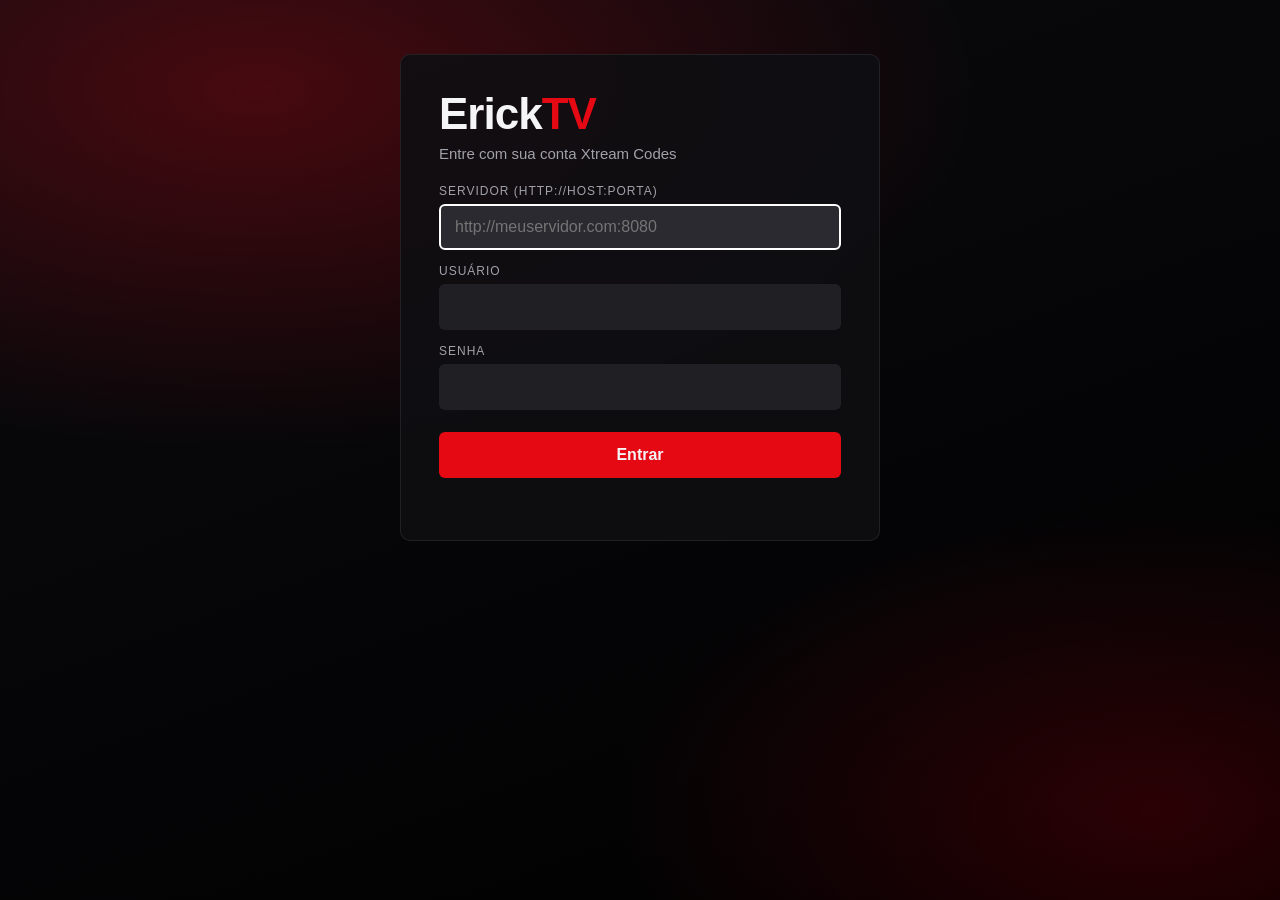
==== android-tv/app/src/main/assets/www/index.html @ 5ac49509 "Adicionar ErickTV para Android TV" ====
<!DOCTYPE html>
<html lang="pt-BR">
  <head>
    <meta charset="utf-8" />
    <meta name="viewport" content="width=1280, initial-scale=1" />
    <title>ErickTV</title>
    <link rel="stylesheet" href="styles.css" />
  </head>
  <body>
    <div id="app">
      <!-- LOGIN -->
      <section id="screen-login" class="screen active">
        <div class="login-bg"></div>
        <div class="login-card">
          <div class="brand">Erick<span>TV</span></div>
          <p class="login-sub">Entre com sua conta Xtream Codes</p>
          <label class="field">
            <span>Servidor (http://host:porta)</span>
            <input id="in-host" class="focusable" type="text" placeholder="http://meuservidor.com:8080" autocomplete="off" />
          </label>
          <label class="field">
            <span>Usuário</span>
            <input id="in-user" class="focusable" type="text" autocomplete="off" />
          </label>
          <label class="field">
            <span>Senha</span>
            <input id="in-pass" class="focusable" type="password" autocomplete="off" />
          </label>
          <button id="btn-login" class="btn primary focusable">Entrar</button>
          <div id="login-msg" class="login-msg"></div>
        </div>
      </section>

      <!-- HOME -->
      <section id="screen-home" class="screen">
        <header class="topbar">
          <div class="brand small">Erick<span>TV</span></div>
          <nav class="tabs">
            <button class="tab focusable active" data-tab="home">Início</button>
            <button class="tab focusable" data-tab="live">Ao vivo</button>
            <button class="tab focusable" data-tab="movies">Filmes</button>
            <button class="tab focusable" data-tab="series">Séries</button>
            <button class="tab focusable" data-tab="search">Buscar</button>
          </nav>

          <button
            id="btn-refresh"
            class="btn ghost focusable"
            type="button"
            title="Atualizar conteúdos"
          >
            ⟳ Atualizar
          </button>

          <div class="user-chip"><span id="user-name">—</span></div>
        </header>

        <div id="billboard" class="billboard">
          <div class="bb-art"><img id="bb-img" alt="" /></div>
          <div class="bb-fade"></div>
          <div class="bb-info">
            <div class="bb-kicker" id="bb-kicker">Em destaque</div>
            <h1 id="bb-title">Carregando…</h1>
            <p id="bb-desc"></p>
            <div class="bb-actions">
              <button id="bb-play" class="btn play focusable">▶ Assistir</button>
              <button id="bb-info-btn" class="btn ghost focusable">Mais informações</button>
            </div>
          </div>
        </div>

        <div id="rows" class="rows"></div>
      </section>

      <!-- GRID (categorias + conteúdo) -->
      <section id="screen-grid" class="screen">
        <header class="topbar">
          <div class="brand small">Erick<span>TV</span></div>
          <div id="grid-title" class="grid-title">Catálogo</div>
        </header>
        <div class="grid-wrap">
          <aside id="cat-list" class="cats"></aside>
          <div id="grid-items" class="grid"></div>
        </div>
      </section>

      <!-- SEARCH -->
      <section id="screen-search" class="screen">
        <header class="topbar">
          <div class="brand small">Erick<span>TV</span></div>
          <div class="grid-title">Buscar</div>
        </header>
        <div class="search-box">
          <input id="search-input" class="focusable" type="text" placeholder="Digite o nome do filme, série ou canal" />
        </div>
        <div id="search-results" class="grid"></div>
      </section>

      <!-- DETALHE -->
      <section id="screen-detail" class="screen">
        <div class="detail-art"><img id="dt-img" alt="" /><div class="bb-fade"></div></div>
        <div class="detail-body">
          <h1 id="dt-title"></h1>
          <div id="dt-meta" class="dt-meta"></div>
          <p id="dt-desc" class="dt-desc"></p>
          <div class="bb-actions">
            <button id="dt-play" class="btn play focusable">▶ Assistir</button>
          </div>
          <div id="dt-seasons" class="seasons"></div>
          <div id="dt-episodes" class="episodes"></div>
        </div>
      </section>

      <!-- PLAYER -->
      <section id="screen-player" class="screen player">
        <video id="video" playsinline></video>
        <div id="player-osd" class="osd">
          <div class="osd-top">
            <div id="osd-title" class="osd-title"></div>
          </div>
          <div class="osd-bottom">
            <div class="bar"><div id="osd-progress" class="bar-fill"></div></div>
            <div class="osd-times"><span id="osd-cur">00:00</span><span id="osd-dur">--:--</span></div>
            <div class="osd-buttons">
              <button id="osd-next-ep" class="osd-btn" type="button">⏭ Pular episódio</button>
              <button id="osd-aspect" class="osd-btn" type="button">⛶ Ajustar imagem</button>
            </div>
            <div class="osd-hint">OK: pausar · ◀ ▶: 10s · ▲ ▼: escolher botão · VOLTAR: sair</div>
          </div>
        </div>
        <div id="player-spinner" class="spinner"></div>
        <div id="player-error" class="player-error"></div>
      </section>

      <div id="toast" class="toast"></div>
    </div>

    <script src="lib/hls.min.js"></script>
    <script src="app.js"></script>
  </body>
</html>
---- android-tv/app/src/main/assets/www/styles.css ----
/* ErickTV — webOS TV UI (1280x720 base, escala para 1920x1080) */
* { box-sizing: border-box; margin: 0; padding: 0; }

:root {
  --bg: #08080a;
  --surface: #16161a;
  --text: #f5f5f7;
  --muted: #a1a1aa;
  --brand: #e50914;
  --brand-glow: rgba(229, 9, 20, 0.55);
  --radius: 6px;
  --focus: 0 0 0 4px #ffffff, 0 12px 40px rgba(0, 0, 0, 0.8);
}

html, body {
  width: 100%; height: 100%;
  background: var(--bg);
  color: var(--text);
  font-family: "Helvetica Neue", Helvetica, Arial, sans-serif;
  overflow: hidden;
  -webkit-font-smoothing: antialiased;
}

#app { position: relative; width: 100%; height: 100%; }

.screen {
  position: absolute;
  top: 0;
  right: 0;
  bottom: 0;
  left: 0;

  width: 100%;
  height: 100%;

  display: none;
  overflow: hidden;
}
.screen.active { display: block; }

.brand { font-size: 44px; font-weight: 800; letter-spacing: -1px; color: var(--text); }
.brand span { color: var(--brand); }
.brand.small { font-size: 26px; }

/* ---------- LOGIN ---------- */
.login-bg {
  position: absolute;
  top: 0;
  right: 0;
  bottom: 0;
  left: 0;
  background:
    radial-gradient(1200px 600px at 20% 10%, rgba(229, 9, 20, 0.28), transparent 60%),
    radial-gradient(900px 500px at 90% 90%, rgba(120, 0, 10, 0.35), transparent 60%),
    linear-gradient(160deg, #0b0b0f, #000);
}
.login-card {
  position: relative;
  width: 480px; margin: 6vh auto 0;
  background: rgba(15, 15, 18, 0.9);
  border: 1px solid rgba(255, 255, 255, 0.08);
  border-radius: 10px;
  padding: 34px 38px 30px;
}
.login-sub { color: var(--muted); margin: 6px 0 22px; font-size: 15px; }
.field { display: block; margin-bottom: 14px; }
.field span { display: block; font-size: 12px; color: var(--muted); margin-bottom: 6px; text-transform: uppercase; letter-spacing: 1px; }
input[type="text"], input[type="password"] {
  width: 100%; height: 46px; padding: 0 14px;
  background: #202024; border: 2px solid transparent; border-radius: var(--radius);
  color: var(--text); font-size: 16px; outline: none;
}
input.focused { border-color: #fff; background: #2a2a30; }
.login-msg { min-height: 20px; margin-top: 12px; font-size: 14px; color: #ff6b6b; }

.btn {
  height: 46px; padding: 0 26px; border: 0; border-radius: var(--radius);
  font-size: 16px; font-weight: 700; color: var(--text); cursor: pointer;
  background: rgba(255, 255, 255, 0.16);
}
.btn.primary { width: 100%; background: var(--brand); margin-top: 8px; }
.btn.play { background: #fff; color: #000; }
.btn.ghost { background: rgba(120, 120, 130, 0.6); }
.btn.focused { box-shadow: var(--focus); transform: scale(1.04); }

/* ---------- TOPBAR ---------- */
.topbar {
  position: absolute; top: 0; left: 0; right: 0; height: 74px; z-index: 30;
  display: flex; align-items: center; gap: 34px; padding: 0 48px;
  background: linear-gradient(180deg, rgba(0, 0, 0, 0.9), rgba(0, 0, 0, 0));
}
.tabs { display: flex; gap: 8px; }
.tab {
  background: transparent; border: 0; color: var(--muted);
  font-size: 17px; font-weight: 600; padding: 8px 16px; border-radius: 40px; cursor: pointer;
}
.tab.active { color: var(--text); }
.tab.focused { background: #fff; color: #000; box-shadow: var(--focus); }
.user-chip { margin-left: auto; color: var(--muted); font-size: 14px; }
.grid-title { font-size: 22px; font-weight: 700; }

/* ---------- BILLBOARD ---------- */
.billboard { position: relative; height: 62%; }
.bb-art {
  position: absolute;
  top: 0;
  right: 0;
  bottom: 0;
  left: 0;
}
.bb-art img { width: 100%; height: 100%; object-fit: cover; opacity: 0.75; }
.bb-fade {
  position: absolute;
  top: 0;
  right: 0;
  bottom: 0;
  left: 0;
  background:
    linear-gradient(90deg, rgba(8, 8, 10, 0.97) 20%, rgba(8, 8, 10, 0.4) 60%, rgba(8, 8, 10, 0.1)),
    linear-gradient(0deg, var(--bg) 2%, rgba(8, 8, 10, 0) 45%);
}
.bb-info { position: absolute; left: 48px; bottom: 8%; width: 46%; }
.bb-kicker { color: var(--brand); font-weight: 800; letter-spacing: 3px; font-size: 13px; text-transform: uppercase; }
.bb-info h1 { font-size: 46px; line-height: 1.05; margin: 10px 0 12px; text-shadow: 0 4px 24px rgba(0, 0, 0, 0.8); }
.bb-info p {
  color: #d4d4d8; font-size: 16px; line-height: 1.45; max-height: 68px; overflow: hidden;
}
.bb-actions { display: flex; gap: 12px; margin-top: 20px; }

/* ---------- ROWS ---------- */
.rows { position: absolute; left: 0; right: 0; top: 58%; bottom: 0; padding-bottom: 40px; overflow: hidden; }
.row { margin-bottom: 26px; }
.row h2 { font-size: 20px; margin: 0 0 10px 48px; font-weight: 700; }
.row-track { display: flex; gap: 12px; padding: 6px 48px 14px; transition: transform 0.25s ease; }

.card {
  position: relative; flex: 0 0 auto; width: 208px; height: 118px;
  background: #1c1c22; border-radius: var(--radius); overflow: hidden;
  transition: transform 0.16s ease;
}
.card.poster { width: 148px; height: 222px; }
.card img { width: 100%; height: 100%; object-fit: cover; display: block; }
.card .ph {
  display: flex; align-items: center; justify-content: center; height: 100%;
  font-size: 13px; color: var(--muted); text-align: center; padding: 8px; line-height: 1.3;
}
.card .cap {
  position: absolute; left: 0; right: 0; bottom: 0; padding: 18px 8px 6px;
  background: linear-gradient(0deg, rgba(0, 0, 0, 0.92), transparent);
  font-size: 12px; font-weight: 600; white-space: nowrap; overflow: hidden; text-overflow: ellipsis;
}
.card.focused { transform: scale(1.12); box-shadow: var(--focus); z-index: 5; }

/* ---------- GRID ---------- */
.grid-wrap { position: absolute; top: 74px; left: 0; right: 0; bottom: 0; display: flex; }
.cats { width: 280px; padding: 10px 12px 30px 40px; overflow: hidden; border-right: 1px solid rgba(255, 255, 255, 0.06); }
.cat {
  display: block; width: 100%; text-align: left; background: transparent; border: 0;
  color: var(--muted); font-size: 15px; padding: 10px 14px; border-radius: var(--radius); cursor: pointer;
}
.cat.active { color: var(--text); background: rgba(255, 255, 255, 0.08); }
.cat.focused { background: #fff; color: #000; box-shadow: var(--focus); }
.grid {
  flex: 1; display: flex; flex-wrap: wrap; align-content: flex-start; gap: 14px;
  padding: 12px 40px 60px; overflow: hidden;
}
#screen-search .grid { position: absolute; top: 150px; left: 0; right: 0; bottom: 0; }

/* ---------- SEARCH ---------- */
.search-box { position: absolute; top: 86px; left: 40px; right: 40px; }
.search-box input { height: 52px; font-size: 18px; }

/* ---------- DETALHE ---------- */
.detail-art { position: absolute; inset: 0 0 auto 0; height: 60%; }
.detail-art img { width: 100%; height: 100%; object-fit: cover; opacity: 0.55; }
.detail-body {
  position: absolute;
  top: 0;
  right: 0;
  bottom: 0;
  left: 0;
  padding: 20% 48px 40px; overflow: hidden;
  background:
    linear-gradient(90deg, rgba(8, 8, 10, 0.96) 25%, rgba(8, 8, 10, 0.55) 65%, rgba(8, 8, 10, 0.25)),
    linear-gradient(0deg, var(--bg) 30%, rgba(8, 8, 10, 0) 75%);
}
.detail-body h1 { font-size: 40px; margin-bottom: 10px; }
.dt-meta { color: var(--muted); font-size: 14px; margin-bottom: 12px; }
.dt-desc { color: #d4d4d8; max-width: 60%; font-size: 15px; line-height: 1.5; max-height: 90px; overflow: hidden; }
.seasons { display: flex; gap: 8px; margin: 22px 0 14px; flex-wrap: wrap; }
.season {
  background: rgba(255, 255, 255, 0.12); border: 0; color: var(--text);
  padding: 8px 18px; border-radius: 40px; font-size: 14px; font-weight: 600; cursor: pointer;
}
.season.active { background: var(--brand); }
.season.focused { background: #fff; color: #000; box-shadow: var(--focus); }
.episodes {
  display: flex; flex-wrap: wrap; align-content: flex-start; gap: 12px;
  max-height: 34vh; overflow: hidden; padding: 4px 4px 30px;
}
.ep {
  flex: 0 0 auto; width: 230px; background: var(--surface); border-radius: var(--radius);
  padding: 12px 14px; text-align: left; border: 0; color: var(--text); cursor: pointer;
}
.ep b { display: block; font-size: 14px; margin-bottom: 4px; }
.ep small { color: var(--muted); font-size: 12px; }
.ep.focused { box-shadow: var(--focus); background: #26262c; }

/* Botão Atualizar transparente, como as abas */
#btn-refresh {
  background: transparent;
  color: var(--muted);
  font-size: 17px;
  font-weight: 600;
  height: auto;
  padding: 8px 16px;
  border-radius: 40px;
}
#btn-refresh.focused { background: #fff; color: #000; }

/* Botões do OSD do player */
.osd-buttons { display: flex; gap: 12px; margin-top: 14px; }
.osd-btn {
  background: rgba(255, 255, 255, 0.16); border: 0; color: var(--text);
  padding: 10px 20px; border-radius: 40px; font-size: 15px; font-weight: 700; cursor: pointer;
}
.osd-btn.hidden { display: none; }
.osd-btn.sel { background: #fff; color: #000; box-shadow: var(--focus); }
.osd { pointer-events: none; }
.osd.show { pointer-events: auto; }

/* ---------- PLAYER ---------- */
.screen.player { background: #000; }
#video { width: 100%; height: 100%; background: #000; object-fit: contain; }
.osd {
  position: absolute;
  top: 0;
  right: 0;
  bottom: 0;
  left: 0;
  opacity: 0;
  transition: opacity 0.25s ease;
  pointer-events: none;
  background: linear-gradient(0deg, rgba(0, 0, 0, 0.85), transparent 30%, transparent 70%, rgba(0, 0, 0, 0.8));
}
.osd.show { opacity: 1; }
.osd-top { padding: 34px 48px; }
.osd-title { font-size: 28px; font-weight: 700; }
.osd-bottom { position: absolute; left: 48px; right: 48px; bottom: 44px; }
.bar { height: 6px; background: rgba(255, 255, 255, 0.25); border-radius: 4px; overflow: hidden; }
.bar-fill { height: 100%; width: 0%; background: var(--brand); }
.osd-times { display: flex; justify-content: space-between; font-size: 13px; color: var(--muted); margin-top: 8px; }
.osd-hint { margin-top: 10px; font-size: 13px; color: var(--muted); }

.spinner {
  position: absolute; top: 50%; left: 50%; width: 64px; height: 64px; margin: -32px 0 0 -32px;
  border: 5px solid rgba(255, 255, 255, 0.18); border-top-color: var(--brand); border-radius: 50%;
  animation: spin 0.9s linear infinite; display: none;
}
.spinner.show { display: block; }
@keyframes spin { to { transform: rotate(360deg); } }

.player-error {
  position: absolute; top: 50%; left: 0; right: 0; text-align: center; font-size: 18px;
  color: #ff8a8a; display: none; padding: 0 60px;
}
.player-error.show { display: block; }

/* ---------- TOAST ---------- */
.toast {
  position: absolute; bottom: 40px; left: 50%; transform: translateX(-50%) translateY(20px);
  background: rgba(20, 20, 24, 0.96); border: 1px solid rgba(255, 255, 255, 0.12);
  padding: 12px 22px; border-radius: 40px; font-size: 15px; opacity: 0;
  transition: all 0.25s ease; z-index: 99; pointer-events: none;
}
.toast.show { opacity: 1; transform: translateX(-50%) translateY(0); }

/* Escala para TVs 1080p */
@media (min-width: 1900px) {
  html { font-size: 24px; }
  body { zoom: 1.5; }
}


/* WEBOS_LEGACY_LAYOUT_FIX
 * Compatibilidade com engines antigas de LG webOS.
 */
html,
body,
#app {
  width: 100%;
  height: 100%;
  min-width: 100%;
  min-height: 100%;
}

#screen-home,
#screen-grid,
#screen-search,
#screen-detail,
#screen-player {
  width: 100%;
  height: 100%;
}


/* ERICKTV_SEEK_BAR */
.bar {
  cursor: pointer;
}

.bar:hover {
  transform: scaleY(1.6);
}

.bar-fill {
  pointer-events: none;
}
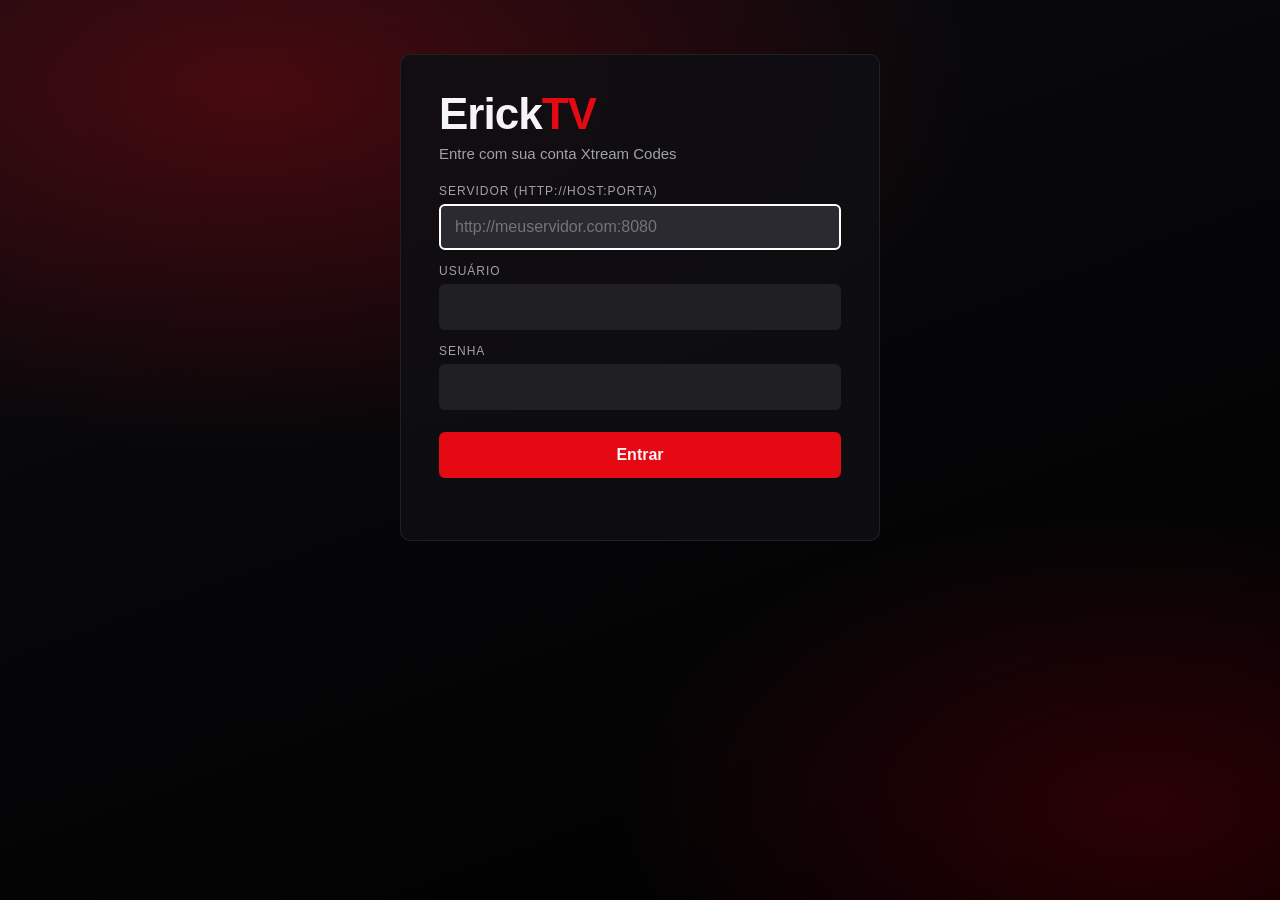
==== commit f2f614e9: "Changes Co-authored-by: limonada77 <294652701+limonada77@users.noreply.github.com>" ====
--- a/android-tv/app/src/main/assets/www/index.html
+++ b/android-tv/app/src/main/assets/www/index.html
@@ -31,7 +31,54 @@
         </div>
       </section>
 
+      <!-- MENU PRINCIPAL (launcher) -->
+      <section id="screen-menu" class="screen">
+        <div class="menu-bg"></div>
+        <header class="menu-top">
+          <div class="brand small">Erick<span>TV</span></div>
+          <div class="menu-tools">
+            <button id="mt-search" class="tool focusable" type="button" title="Buscar"><svg class="ico" viewBox="0 0 24 24" fill="none" stroke="currentColor" stroke-width="1.8" stroke-linecap="round" stroke-linejoin="round" aria-hidden="true"><circle cx="11" cy="11" r="7"/><path d="M20 20l-3.5-3.5"/></svg></button>
+            <button id="mt-profile" class="tool focusable" type="button" title="Perfil e configurações"><svg class="ico" viewBox="0 0 24 24" fill="none" stroke="currentColor" stroke-width="1.8" stroke-linecap="round" stroke-linejoin="round" aria-hidden="true"><circle cx="12" cy="12" r="3.2"/><path d="M12 3.5v2M12 18.5v2M3.5 12h2M18.5 12h2M5.9 5.9l1.5 1.5M16.6 16.6l1.5 1.5M18.1 5.9l-1.5 1.5M7.4 16.6l-1.5 1.5"/></svg></button>
+            <button id="mt-refresh" class="tool focusable" type="button" title="Atualizar conteúdos"><svg class="ico" viewBox="0 0 24 24" fill="none" stroke="currentColor" stroke-width="1.8" stroke-linecap="round" stroke-linejoin="round" aria-hidden="true"><path d="M20 12a8 8 0 1 1-2.3-5.6"/><path d="M20 4v5h-5"/></svg></button>
+            <button id="mt-logout" class="tool focusable" type="button" title="Sair da conta"><svg class="ico" viewBox="0 0 24 24" fill="none" stroke="currentColor" stroke-width="1.8" stroke-linecap="round" stroke-linejoin="round" aria-hidden="true"><path d="M12 3v9"/><path d="M6.5 6.8a8 8 0 1 0 11 0"/></svg></button>
+          </div>
+        </header>
+
+        <div class="menu-tiles">
+          <button class="tile focusable" data-go="live" type="button">
+            <span class="tile-ico"><svg class="ico" viewBox="0 0 24 24" fill="none" stroke="currentColor" stroke-width="1.8" stroke-linecap="round" stroke-linejoin="round" aria-hidden="true"><rect x="2.5" y="6.5" width="19" height="12.5" rx="2"/><path d="M8 3.2l4 3.3 4-3.3"/></svg></span>
+            <span class="tile-name">TV ao vivo</span>
+          </button>
+          <button class="tile focusable" data-go="movie" type="button">
+            <span class="tile-ico"><svg class="ico" viewBox="0 0 24 24" fill="none" stroke="currentColor" stroke-width="1.8" stroke-linecap="round" stroke-linejoin="round" aria-hidden="true"><rect x="2.5" y="4.5" width="19" height="15" rx="2"/><path d="M8 4.5v15M16 4.5v15M2.5 12h19M2.5 8.2h5.5M2.5 15.8h5.5M16 8.2h5.5M16 15.8h5.5"/></svg></span>
+            <span class="tile-name">Filmes</span>
+          </button>
+          <button class="tile focusable" data-go="series" type="button">
+            <span class="tile-ico"><svg class="ico" viewBox="0 0 24 24" fill="none" stroke="currentColor" stroke-width="1.8" stroke-linecap="round" stroke-linejoin="round" aria-hidden="true"><rect x="3" y="7" width="14" height="12" rx="2"/><path d="M7 4h12a2 2 0 0 1 2 2v10"/></svg></span>
+            <span class="tile-name">Séries</span>
+          </button>
+          <button class="tile focusable" data-go="highlights" type="button">
+            <span class="tile-ico"><svg class="ico" viewBox="0 0 24 24" fill="none" stroke="currentColor" stroke-width="1.8" stroke-linecap="round" stroke-linejoin="round" aria-hidden="true"><path d="M4 6h10M4 12h10M4 18h7"/><path d="M18 10v8M22 14h-8"/></svg></span>
+            <span class="tile-name">Listas</span>
+          </button>
+        </div>
+
+        <div class="menu-strip">
+          <h2 id="menu-strip-title">Continuar assistindo</h2>
+          <div id="menu-strip-track" class="row-track"></div>
+        </div>
+
+        <footer class="menu-foot">
+          <span id="mf-user">—</span>
+          <span class="foot-sep">•</span>
+          <span id="mf-exp">—</span>
+          <span class="foot-sep">•</span>
+          <span id="mf-host">—</span>
+        </footer>
+      </section>
+
       <!-- HOME -->
+
       <section id="screen-home" class="screen">
         <header class="topbar">
           <div class="brand small">Erick<span>TV</span></div>
@@ -41,6 +88,7 @@
             <button class="tab focusable" data-tab="movies">Filmes</button>
             <button class="tab focusable" data-tab="series">Séries</button>
             <button class="tab focusable" data-tab="search">Buscar</button>
+            <button class="tab focusable" data-tab="profile">Perfil</button>
           </nav>
 
           <button
@@ -49,10 +97,20 @@
             type="button"
             title="Atualizar conteúdos"
           >
-            ⟳ Atualizar
+            Atualizar
+          </button>
+
+          <button
+            id="btn-logout"
+            class="btn ghost focusable"
+            type="button"
+            title="Sair da conta"
+          >
+            Sair
           </button>
 
           <div class="user-chip"><span id="user-name">—</span></div>
+
         </header>
 
         <div id="billboard" class="billboard">
@@ -96,6 +154,46 @@
         <div id="search-results" class="grid"></div>
       </section>
 
+      <!-- PERFIL -->
+      <section id="screen-profile" class="screen">
+        <header class="topbar">
+          <div class="brand small">Erick<span>TV</span></div>
+          <div class="grid-title">Perfil</div>
+        </header>
+        <div class="profile-wrap">
+          <div class="profile-card">
+            <div class="profile-avatar" id="pf-avatar">E</div>
+            <div class="profile-name" id="pf-user">—</div>
+            <div class="profile-status" id="pf-status">—</div>
+          </div>
+          <div class="profile-info">
+            <div class="pf-row"><span>Usuário</span><b id="pf-username">—</b></div>
+            <div class="pf-row"><span>Vencimento da lista</span><b id="pf-exp">—</b></div>
+            <div class="pf-row"><span>Dias restantes</span><b id="pf-days">—</b></div>
+            <div class="pf-row"><span>Conexões</span><b id="pf-conn">—</b></div>
+            <div class="pf-row"><span>Servidor</span><b id="pf-host">—</b></div>
+            <div class="pf-actions">
+              <button id="pf-clear" class="btn ghost focusable" type="button">Limpar histórico de filmes assistidos</button>
+              <button id="pf-logout" class="btn ghost focusable" type="button">Sair da conta</button>
+            </div>
+            <div class="pf-note">O histórico é guardado apenas durante esta sessão. Ao sair e entrar novamente, ele começa vazio.</div>
+          </div>
+        </div>
+      </section>
+
+      <!-- LISTAS -->
+      <section id="screen-lists" class="screen">
+        <header class="topbar">
+          <div class="brand small">Erick<span>TV</span></div>
+          <div class="grid-title">Minhas listas</div>
+        </header>
+        <div class="lists-wrap">
+          <div id="lists-items" class="lists-grid"></div>
+          <button id="lists-add" class="btn primary focusable" type="button">+ Adicionar outra lista</button>
+          <div class="pf-note">Selecione uma lista para entrar nela. Você pode salvar várias contas Xtream e alternar quando quiser.</div>
+        </div>
+      </section>
+
       <!-- DETALHE -->
       <section id="screen-detail" class="screen">
         <div class="detail-art"><img id="dt-img" alt="" /><div class="bb-fade"></div></div>
@@ -107,7 +205,7 @@
             <button id="dt-play" class="btn play focusable">▶ Assistir</button>
           </div>
           <div id="dt-seasons" class="seasons"></div>
-          <div id="dt-episodes" class="episodes"></div>
+          <div id="dt-episodes" class="episodes"><div id="dt-ep-track" class="row-track ep-track"></div></div>
         </div>
       </section>
 
@@ -122,8 +220,8 @@
             <div class="bar"><div id="osd-progress" class="bar-fill"></div></div>
             <div class="osd-times"><span id="osd-cur">00:00</span><span id="osd-dur">--:--</span></div>
             <div class="osd-buttons">
-              <button id="osd-next-ep" class="osd-btn" type="button">⏭ Pular episódio</button>
-              <button id="osd-aspect" class="osd-btn" type="button">⛶ Ajustar imagem</button>
+              <button id="osd-next-ep" class="osd-btn" type="button">Pular episódio</button>
+              <button id="osd-aspect" class="osd-btn" type="button">Ajustar imagem</button>
             </div>
             <div class="osd-hint">OK: pausar · ◀ ▶: 10s · ▲ ▼: escolher botão · VOLTAR: sair</div>
           </div>
@@ -135,7 +233,21 @@
       <div id="toast" class="toast"></div>
     </div>
 
+    <script>
+      /* Evita o "flash" da tela de login quando já existe conta salva. */
+      (function () {
+        try {
+          if (window.localStorage.getItem("stv_profile")) {
+            var l = document.getElementById("screen-login");
+            var h = document.getElementById("screen-menu");
+            if (l) l.className = l.className.replace(" active", "");
+            if (h && h.className.indexOf("active") === -1) h.className += " active";
+          }
+        } catch (e) {}
+      })();
+    </script>
     <script src="lib/hls.min.js"></script>
     <script src="app.js"></script>
+
   </body>
 </html>
--- a/android-tv/app/src/main/assets/www/styles.css
+++ b/android-tv/app/src/main/assets/www/styles.css
@@ -194,10 +194,17 @@
 }
 .season.active { background: var(--brand); }
 .season.focused { background: #fff; color: #000; box-shadow: var(--focus); }
+/* Episódios em trilha horizontal (passa pelo lado, sem cortar) */
 .episodes {
-  display: flex; flex-wrap: wrap; align-content: flex-start; gap: 12px;
-  max-height: 34vh; overflow: hidden; padding: 4px 4px 30px;
-}
+  position: relative;
+  overflow: hidden;
+  padding: 4px 0 30px;
+}
+.ep-track {
+  display: flex; flex-wrap: nowrap; gap: 12px;
+  padding: 6px 8px 14px;
+}
+
 .ep {
   flex: 0 0 auto; width: 230px; background: var(--surface); border-radius: var(--radius);
   padding: 12px 14px; text-align: left; border: 0; color: var(--text); cursor: pointer;
@@ -316,3 +323,137 @@
 .bar-fill {
   pointer-events: none;
 }
+
+/* Botão Sair, mesmo estilo transparente do Atualizar */
+#btn-logout {
+  background: transparent;
+  color: var(--muted);
+  font-size: 17px;
+  font-weight: 600;
+  height: auto;
+  padding: 8px 16px;
+  border-radius: 40px;
+}
+#btn-logout.focused { background: #fff; color: #000; }
+
+/* Modos de ajuste de imagem do player */
+#video.fit-contain { object-fit: contain !important; transform: none !important; }
+#video.fit-cover { object-fit: cover !important; transform: none !important; }
+#video.fit-fill { object-fit: fill !important; transform: none !important; }
+#video.fit-zoom { object-fit: contain !important; transform: scale(1.18) !important; }
+
+
+/* ---------------- Perfil ---------------- */
+.profile-wrap {
+  position: absolute; top: 100px; left: 60px; right: 60px; bottom: 40px;
+  display: flex; gap: 40px;
+}
+.profile-card {
+  width: 320px; padding: 34px 24px; border-radius: 18px;
+  background: rgba(255,255,255,0.05); text-align: center;
+  border: 1px solid rgba(255,255,255,0.08);
+}
+.profile-avatar {
+  width: 120px; height: 120px; margin: 0 auto 18px; border-radius: 16px;
+  background: var(--brand, #e50914); color: #fff;
+  font-size: 60px; font-weight: 800; line-height: 120px;
+}
+.profile-name { font-size: 26px; font-weight: 800; }
+.profile-status { margin-top: 6px; color: var(--muted, #a1a1aa); font-size: 17px; }
+.profile-info { flex: 1; }
+.pf-row {
+  display: flex; justify-content: space-between; align-items: center;
+  padding: 16px 8px; border-bottom: 1px solid rgba(255,255,255,0.08);
+  font-size: 19px;
+}
+.pf-row span { color: var(--muted, #a1a1aa); }
+.pf-row b { font-weight: 700; }
+.pf-actions { display: flex; gap: 16px; margin-top: 28px; flex-wrap: wrap; }
+.pf-actions .btn {
+  background: transparent; color: var(--muted, #a1a1aa);
+  font-size: 18px; font-weight: 600; padding: 12px 22px; border-radius: 40px; height: auto;
+}
+.pf-actions .btn.focused { background: #fff; color: #000; }
+.pf-note { margin-top: 22px; color: #71717a; font-size: 15px; }
+
+/* ---------------- MENU PRINCIPAL (launcher) ---------------- */
+#screen-menu { background: #0a0a0d; }
+.menu-bg {
+  position: absolute; top: 0; right: 0; bottom: 0; left: 0;
+  background:
+    radial-gradient(900px 520px at 18% 12%, rgba(229, 9, 20, 0.30), transparent 62%),
+    radial-gradient(900px 520px at 88% 88%, rgba(90, 0, 8, 0.42), transparent 62%),
+    linear-gradient(160deg, #101015, #050506);
+}
+.menu-top {
+  position: absolute; top: 0; left: 0; right: 0; height: 84px; z-index: 5;
+  display: flex; align-items: center; padding: 0 48px;
+}
+.menu-tools { margin-left: auto; display: flex; gap: 12px; }
+.tool {
+  width: 52px; height: 52px; border: 1px solid rgba(255,255,255,0.18);
+  background: rgba(255,255,255,0.08); color: var(--text);
+  border-radius: 12px; font-size: 22px; cursor: pointer;
+}
+.tool.focused { background: #fff; color: #000; box-shadow: var(--focus); }
+
+.menu-tiles {
+  position: absolute; top: 22%; left: 0; right: 0; z-index: 5;
+  display: flex; justify-content: center; gap: 26px;
+}
+.tile {
+  width: 190px; height: 190px; border-radius: 18px; cursor: pointer;
+  border: 1px solid rgba(255,255,255,0.22);
+  background: rgba(255,255,255,0.07);
+  color: var(--text);
+  display: flex; flex-direction: column; align-items: center; justify-content: center; gap: 14px;
+  transition: transform 0.16s ease;
+}
+.tile-ico { font-size: 62px; line-height: 1; }
+.tile-name { font-size: 20px; font-weight: 700; }
+.tile.focused {
+  transform: scale(1.08); background: rgba(229, 9, 20, 0.28);
+  border-color: #fff; box-shadow: var(--focus);
+}
+
+.menu-strip { position: absolute; left: 0; right: 0; bottom: 74px; z-index: 5; }
+.menu-strip h2 { font-size: 19px; font-weight: 700; margin: 0 0 10px 48px; }
+.menu-strip .row-track { padding: 4px 48px 8px; }
+.menu-strip.empty { display: none; }
+
+.menu-foot {
+  position: absolute; left: 48px; right: 48px; bottom: 22px; z-index: 5;
+  display: flex; gap: 40px; color: var(--muted); font-size: 14px;
+}
+
+/* --- Ícones vetoriais (webOS não tem fonte de emoji) --- */
+.ico { width: 26px; height: 26px; display: block; }
+.tool { display: flex; align-items: center; justify-content: center; }
+.tool + .tool { margin-left: 12px; }
+.tile-ico .ico { width: 62px; height: 62px; }
+
+/* --- Rodapé do menu: espaçamento sem depender de gap --- */
+.menu-foot { flex-wrap: wrap; align-items: center; }
+.menu-foot > span { margin-right: 18px; white-space: nowrap; }
+.menu-foot .foot-sep { color: rgba(255,255,255,0.35); }
+.menu-tiles > .tile + .tile { margin-left: 26px; }
+
+/* --- Tela de listas --- */
+.lists-wrap { position: absolute; top: 120px; left: 64px; right: 64px; bottom: 48px; overflow: auto; }
+.lists-grid { display: flex; flex-wrap: wrap; }
+.list-card {
+  width: 340px; min-height: 132px; margin: 0 20px 20px 0; padding: 18px 20px;
+  border-radius: 16px; text-align: left; cursor: pointer; color: var(--text);
+  border: 1px solid rgba(255,255,255,0.18); background: rgba(255,255,255,0.07);
+}
+.list-card.active { border-color: rgba(229,9,20,0.9); background: rgba(229,9,20,0.16); }
+.list-card.focused { background: #fff; color: #000; box-shadow: var(--focus); }
+.list-card .lc-name { font-size: 22px; font-weight: 800; margin-bottom: 6px; }
+.list-card .lc-host { font-size: 14px; opacity: 0.75; word-break: break-all; }
+.list-card .lc-tag { margin-top: 10px; font-size: 13px; font-weight: 700; opacity: 0.9; }
+.list-remove {
+  margin-top: 12px; font-size: 13px; padding: 6px 10px; border-radius: 8px; cursor: pointer;
+  border: 1px solid rgba(255,255,255,0.28); background: transparent; color: inherit;
+}
+.list-remove.focused { background: #e50914; color: #fff; box-shadow: var(--focus); }
+#lists-add { margin-top: 8px; width: auto; display: inline-block; padding: 14px 28px; }
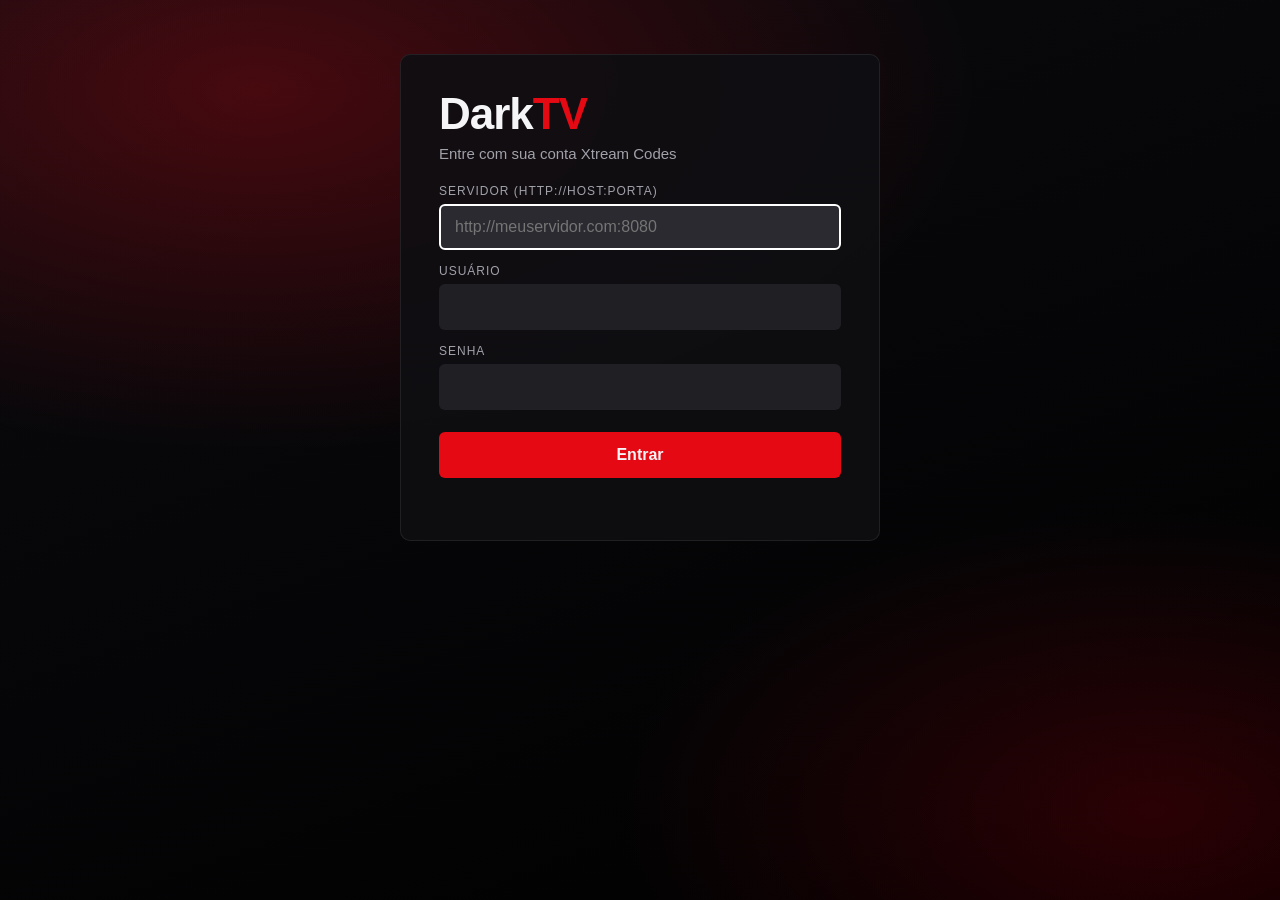
==== commit 13a8e485: "Changes Co-authored-by: limonada77 <294652701+limonada77@users.noreply.github.com>" ====
--- a/android-tv/app/src/main/assets/www/index.html
+++ b/android-tv/app/src/main/assets/www/index.html
@@ -3,7 +3,7 @@
   <head>
     <meta charset="utf-8" />
     <meta name="viewport" content="width=1280, initial-scale=1" />
-    <title>ErickTV</title>
+    <title>DarkTV</title>
     <link rel="stylesheet" href="styles.css" />
   </head>
   <body>
@@ -12,7 +12,7 @@
       <section id="screen-login" class="screen active">
         <div class="login-bg"></div>
         <div class="login-card">
-          <div class="brand">Erick<span>TV</span></div>
+          <div class="brand">Dark<span>TV</span></div>
           <p class="login-sub">Entre com sua conta Xtream Codes</p>
           <label class="field">
             <span>Servidor (http://host:porta)</span>
@@ -35,7 +35,7 @@
       <section id="screen-menu" class="screen">
         <div class="menu-bg"></div>
         <header class="menu-top">
-          <div class="brand small">Erick<span>TV</span></div>
+          <div class="brand small">Dark<span>TV</span></div>
           <div class="menu-tools">
             <button id="mt-search" class="tool focusable" type="button" title="Buscar"><svg class="ico" viewBox="0 0 24 24" fill="none" stroke="currentColor" stroke-width="1.8" stroke-linecap="round" stroke-linejoin="round" aria-hidden="true"><circle cx="11" cy="11" r="7"/><path d="M20 20l-3.5-3.5"/></svg></button>
             <button id="mt-profile" class="tool focusable" type="button" title="Perfil e configurações"><svg class="ico" viewBox="0 0 24 24" fill="none" stroke="currentColor" stroke-width="1.8" stroke-linecap="round" stroke-linejoin="round" aria-hidden="true"><circle cx="12" cy="12" r="3.2"/><path d="M12 3.5v2M12 18.5v2M3.5 12h2M18.5 12h2M5.9 5.9l1.5 1.5M16.6 16.6l1.5 1.5M18.1 5.9l-1.5 1.5M7.4 16.6l-1.5 1.5"/></svg></button>
@@ -81,7 +81,7 @@
 
       <section id="screen-home" class="screen">
         <header class="topbar">
-          <div class="brand small">Erick<span>TV</span></div>
+          <div class="brand small">Dark<span>TV</span></div>
           <nav class="tabs">
             <button class="tab focusable active" data-tab="home">Início</button>
             <button class="tab focusable" data-tab="live">Ao vivo</button>
@@ -133,7 +133,7 @@
       <!-- GRID (categorias + conteúdo) -->
       <section id="screen-grid" class="screen">
         <header class="topbar">
-          <div class="brand small">Erick<span>TV</span></div>
+          <div class="brand small">Dark<span>TV</span></div>
           <div id="grid-title" class="grid-title">Catálogo</div>
         </header>
         <div class="grid-wrap">
@@ -145,7 +145,7 @@
       <!-- SEARCH -->
       <section id="screen-search" class="screen">
         <header class="topbar">
-          <div class="brand small">Erick<span>TV</span></div>
+          <div class="brand small">Dark<span>TV</span></div>
           <div class="grid-title">Buscar</div>
         </header>
         <div class="search-box">
@@ -157,7 +157,7 @@
       <!-- PERFIL -->
       <section id="screen-profile" class="screen">
         <header class="topbar">
-          <div class="brand small">Erick<span>TV</span></div>
+          <div class="brand small">Dark<span>TV</span></div>
           <div class="grid-title">Perfil</div>
         </header>
         <div class="profile-wrap">
@@ -184,7 +184,7 @@
       <!-- LISTAS -->
       <section id="screen-lists" class="screen">
         <header class="topbar">
-          <div class="brand small">Erick<span>TV</span></div>
+          <div class="brand small">Dark<span>TV</span></div>
           <div class="grid-title">Minhas listas</div>
         </header>
         <div class="lists-wrap">
--- a/android-tv/app/src/main/assets/www/styles.css
+++ b/android-tv/app/src/main/assets/www/styles.css
@@ -1,4 +1,4 @@
-/* ErickTV — webOS TV UI (1280x720 base, escala para 1920x1080) */
+/* DarkTV — webOS TV UI (1280x720 base, escala para 1920x1080) */
 * { box-sizing: border-box; margin: 0; padding: 0; }
 
 :root {
@@ -311,7 +311,7 @@
 }
 
 
-/* ERICKTV_SEEK_BAR */
+/* DARKTV_SEEK_BAR */
 .bar {
   cursor: pointer;
 }
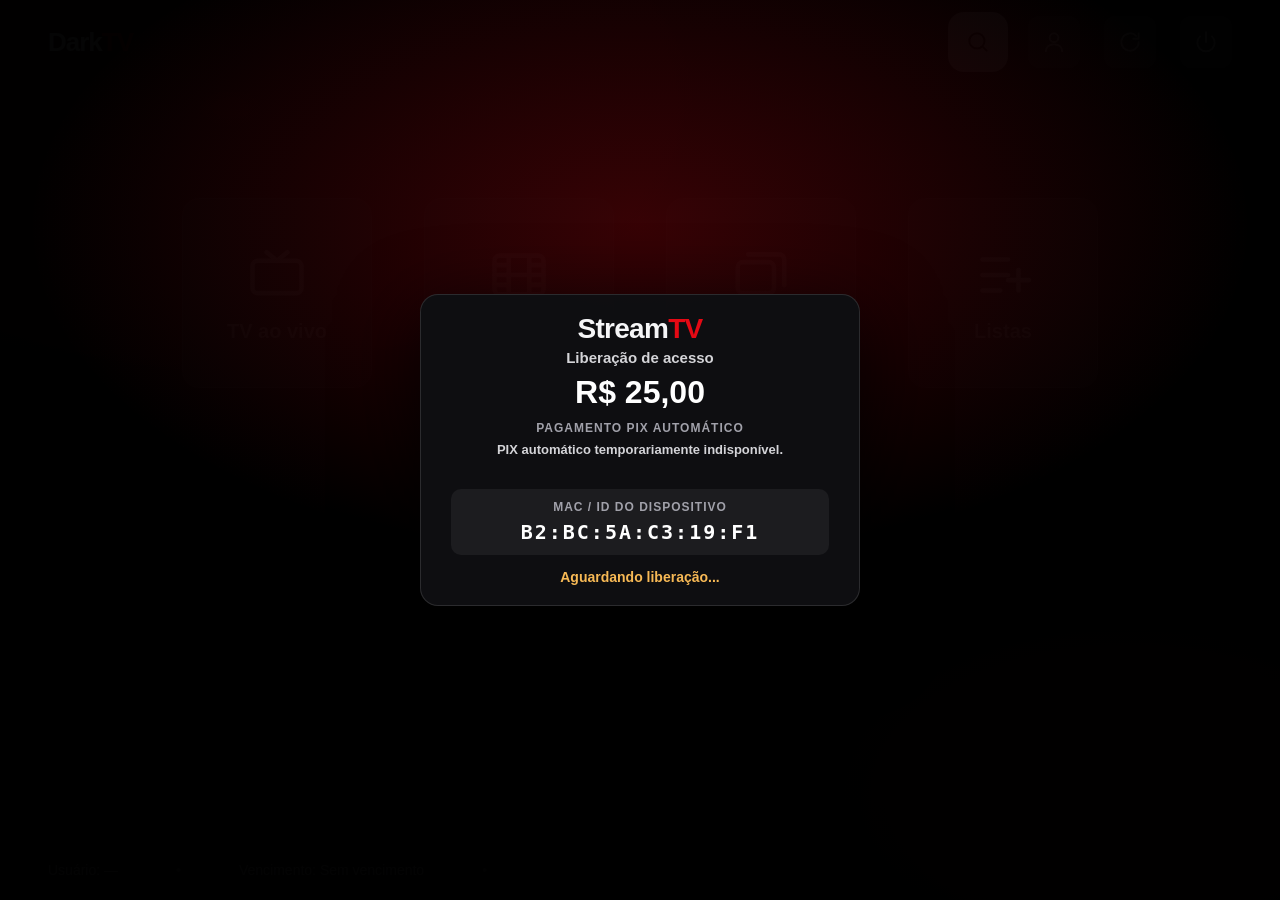
==== commit ec0c12d9: "Changes Co-authored-by: limonada77 <294652701+limonada77@users.noreply.github.com>" ====
--- a/android-tv/app/src/main/assets/www/index.html
+++ b/android-tv/app/src/main/assets/www/index.html
@@ -8,8 +8,36 @@
   </head>
   <body>
     <div id="app">
+      <div id="access-gate" class="access-gate">
+        <div class="access-modal">
+          <div class="access-brand">Stream<span>TV</span></div>
+          <div class="access-title">Liberação de acesso</div>
+          <div class="access-price">R$ 25,00</div>
+
+          <img
+            id="access-qr"
+            class="access-qr"
+            alt="QR Code PIX"
+            style="display:none"
+          />
+
+          <div class="access-label">Pagamento PIX automático</div>
+          <div id="access-payment-status" class="access-payment-status">
+            Preparando cobrança de R$ 25,00...
+          </div>
+
+          <div class="access-device-box">
+            <div class="access-label">MAC / ID do dispositivo</div>
+            <div id="access-device-id" class="access-device-id">Gerando...</div>
+          </div>
+
+          <div id="access-status" class="access-status">
+            Aguardando liberação...
+          </div>
+        </div>
+      </div>
       <!-- LOGIN -->
-      <section id="screen-login" class="screen active">
+      <section id="screen-login" class="screen">
         <div class="login-bg"></div>
         <div class="login-card">
           <div class="brand">Dark<span>TV</span></div>
@@ -32,13 +60,13 @@
       </section>
 
       <!-- MENU PRINCIPAL (launcher) -->
-      <section id="screen-menu" class="screen">
+      <section id="screen-menu" class="screen active">
         <div class="menu-bg"></div>
         <header class="menu-top">
           <div class="brand small">Dark<span>TV</span></div>
           <div class="menu-tools">
             <button id="mt-search" class="tool focusable" type="button" title="Buscar"><svg class="ico" viewBox="0 0 24 24" fill="none" stroke="currentColor" stroke-width="1.8" stroke-linecap="round" stroke-linejoin="round" aria-hidden="true"><circle cx="11" cy="11" r="7"/><path d="M20 20l-3.5-3.5"/></svg></button>
-            <button id="mt-profile" class="tool focusable" type="button" title="Perfil e configurações"><svg class="ico" viewBox="0 0 24 24" fill="none" stroke="currentColor" stroke-width="1.8" stroke-linecap="round" stroke-linejoin="round" aria-hidden="true"><circle cx="12" cy="12" r="3.2"/><path d="M12 3.5v2M12 18.5v2M3.5 12h2M18.5 12h2M5.9 5.9l1.5 1.5M16.6 16.6l1.5 1.5M18.1 5.9l-1.5 1.5M7.4 16.6l-1.5 1.5"/></svg></button>
+            <button id="mt-profile" class="tool focusable" type="button" title="Perfil e configurações"><svg class="ico" viewBox="0 0 24 24" fill="none" stroke="currentColor" stroke-width="1.8" stroke-linecap="round" stroke-linejoin="round" aria-hidden="true"><circle cx="12" cy="8" r="4"/><path d="M4.5 20.5c0-4 3.4-6.5 7.5-6.5s7.5 2.5 7.5 6.5"/></svg></button>
             <button id="mt-refresh" class="tool focusable" type="button" title="Atualizar conteúdos"><svg class="ico" viewBox="0 0 24 24" fill="none" stroke="currentColor" stroke-width="1.8" stroke-linecap="round" stroke-linejoin="round" aria-hidden="true"><path d="M20 12a8 8 0 1 1-2.3-5.6"/><path d="M20 4v5h-5"/></svg></button>
             <button id="mt-logout" class="tool focusable" type="button" title="Sair da conta"><svg class="ico" viewBox="0 0 24 24" fill="none" stroke="currentColor" stroke-width="1.8" stroke-linecap="round" stroke-linejoin="round" aria-hidden="true"><path d="M12 3v9"/><path d="M6.5 6.8a8 8 0 1 0 11 0"/></svg></button>
           </div>
@@ -132,13 +160,13 @@
 
       <!-- GRID (categorias + conteúdo) -->
       <section id="screen-grid" class="screen">
-        <header class="topbar">
-          <div class="brand small">Dark<span>TV</span></div>
-          <div id="grid-title" class="grid-title">Catálogo</div>
-        </header>
+        <div class="grid-bg"></div>
         <div class="grid-wrap">
           <aside id="cat-list" class="cats"></aside>
-          <div id="grid-items" class="grid"></div>
+          <div class="grid-main">
+            <h1 id="grid-title" class="grid-title">Catálogo</h1>
+            <div id="grid-items" class="grid"></div>
+          </div>
         </div>
       </section>
 
@@ -149,7 +177,7 @@
           <div class="grid-title">Buscar</div>
         </header>
         <div class="search-box">
-          <input id="search-input" class="focusable" type="text" placeholder="Digite o nome do filme, série ou canal" />
+          <input id="search-input" class="focusable" type="text" name="stv-q-nohist" autocomplete="off" autocorrect="off" autocapitalize="off" spellcheck="false" placeholder="Digite o nome do filme, série ou canal" />
         </div>
         <div id="search-results" class="grid"></div>
       </section>
@@ -173,10 +201,10 @@
             <div class="pf-row"><span>Conexões</span><b id="pf-conn">—</b></div>
             <div class="pf-row"><span>Servidor</span><b id="pf-host">—</b></div>
             <div class="pf-actions">
-              <button id="pf-clear" class="btn ghost focusable" type="button">Limpar histórico de filmes assistidos</button>
+              <button id="pf-clear" class="btn ghost focusable" type="button">Limpar histórico</button>
               <button id="pf-logout" class="btn ghost focusable" type="button">Sair da conta</button>
             </div>
-            <div class="pf-note">O histórico é guardado apenas durante esta sessão. Ao sair e entrar novamente, ele começa vazio.</div>
+            <div class="pf-note">O histórico fica salvo nesta TV e continua disponível após fechar e abrir o aplicativo.</div>
           </div>
         </div>
       </section>
@@ -223,7 +251,7 @@
               <button id="osd-next-ep" class="osd-btn" type="button">Pular episódio</button>
               <button id="osd-aspect" class="osd-btn" type="button">Ajustar imagem</button>
             </div>
-            <div class="osd-hint">OK: pausar · ◀ ▶: 10s · ▲ ▼: escolher botão · VOLTAR: sair</div>
+            <div class="osd-hint">OK: pausar · ◀ ▶: 10s · ▼: botões (◀ ▶ para trocar) · VOLTAR: sair</div>
           </div>
         </div>
         <div id="player-spinner" class="spinner"></div>
@@ -233,16 +261,23 @@
       <div id="toast" class="toast"></div>
     </div>
 
+    <div id="fav-pop" class="fav-pop" aria-hidden="true">
+      <div class="fav-box">
+        <div class="fav-label">Favoritos</div>
+        <div id="fav-title" class="fav-title"></div>
+        <button id="fav-toggle" class="btn primary focusable" type="button">Adicionar aos favoritos</button>
+        <button id="fav-cancel" class="btn ghost focusable" type="button">Cancelar</button>
+      </div>
+    </div>
+
     <script>
-      /* Evita o "flash" da tela de login quando já existe conta salva. */
+      /* ERICKTV_HOME_FIRST_V74: o launcher é sempre a primeira e única Home. */
       (function () {
         try {
-          if (window.localStorage.getItem("stv_profile")) {
-            var l = document.getElementById("screen-login");
-            var h = document.getElementById("screen-menu");
-            if (l) l.className = l.className.replace(" active", "");
-            if (h && h.className.indexOf("active") === -1) h.className += " active";
-          }
+          var l = document.getElementById("screen-login");
+          var h = document.getElementById("screen-menu");
+          if (l) l.className = l.className.replace(" active", "");
+          if (h && h.className.indexOf("active") === -1) h.className += " active";
         } catch (e) {}
       })();
     </script>
--- a/android-tv/app/src/main/assets/www/styles.css
+++ b/android-tv/app/src/main/assets/www/styles.css
@@ -151,20 +151,131 @@
 }
 .card.focused { transform: scale(1.12); box-shadow: var(--focus); z-index: 5; }
 
-/* ---------- GRID ---------- */
-.grid-wrap { position: absolute; top: 74px; left: 0; right: 0; bottom: 0; display: flex; }
-.cats { width: 280px; padding: 10px 12px 30px 40px; overflow: hidden; border-right: 1px solid rgba(255, 255, 255, 0.06); }
+/* ---------- GRID (estilo lateral + pôsteres, como Assist+) ---------- */
+.grid-bg {
+  position: absolute; top: 0; right: 0; bottom: 0; left: 0;
+  background:
+    radial-gradient(900px 500px at 75% 30%, rgba(210, 40, 60, 0.28), transparent 70%),
+    linear-gradient(160deg, #1a0b10 0%, #0d0d12 55%, #08080a 100%);
+}
+.grid-wrap { position: absolute; top: 0; left: 0; right: 0; bottom: 0; display: flex; }
+.cats { width: 330px; flex: 0 0 330px; padding: 40px 14px 40px 22px; overflow: hidden; }
 .cat {
-  display: block; width: 100%; text-align: left; background: transparent; border: 0;
-  color: var(--muted); font-size: 15px; padding: 10px 14px; border-radius: var(--radius); cursor: pointer;
-}
-.cat.active { color: var(--text); background: rgba(255, 255, 255, 0.08); }
-.cat.focused { background: #fff; color: #000; box-shadow: var(--focus); }
+  display: flex; align-items: center; gap: 10px; width: 100%; text-align: left;
+  background: rgba(12, 12, 16, 0.86); border: 0; color: var(--text);
+  font-size: 15px; font-weight: 700; padding: 11px 14px; margin-bottom: 8px;
+  border-radius: 10px; cursor: pointer; box-shadow: 0 2px 8px rgba(0, 0, 0, 0.35);
+}
+.cat .ico { width: 20px; height: 20px; flex: 0 0 20px; }
+.cat .cat-name { flex: 1; white-space: nowrap; overflow: hidden; text-overflow: ellipsis; text-transform: uppercase; letter-spacing: 0.2px; }
+.cat-search .cat-name, .cat.active .cat-name { text-transform: none; }
+.cat .cat-count { color: #d4d4d8; font-weight: 700; font-size: 14px; }
+.cat.active { background: #fff; color: #111; }
+.cat.active .cat-count { color: #111; }
+.cat.focused { background: #fff; color: #000; box-shadow: var(--focus); transform: translateX(6px); }
+.cat.focused .cat-count { color: #000; }
+.grid-main {
+  flex: 1;
+  display: flex;
+  flex-direction: column;
+  min-width: 0;
+  padding: 34px 0 0 20px;
+}
+.grid-title { font-size: 34px; font-weight: 800; margin: 0 0 14px; }
+
+/* ERICKTV_GRID_SPACING_V73
+ * 4 conteúdos por linha, mais separados e com margem segura na borda.
+ */
 .grid {
-  flex: 1; display: flex; flex-wrap: wrap; align-content: flex-start; gap: 14px;
-  padding: 12px 40px 60px; overflow: hidden;
-}
-#screen-search .grid { position: absolute; top: 150px; left: 0; right: 0; bottom: 0; }
+  flex: 1;
+  display: flex;
+  flex-wrap: wrap;
+  align-content: flex-start;
+  justify-content: space-between;
+  column-gap: 0;
+  row-gap: 0;
+  padding: 10px 8px 60px 8px;
+  overflow: hidden;
+}
+
+/*
+ * Grade fixa de pôsteres:
+ * todos os gêneros usam exatamente a mesma caixa, mesmo quando a imagem
+ * original vem horizontal, quadrada ou com proporção errada.
+ */
+.grid .card,
+.grid .card.poster {
+  flex: 0 0 calc((100% - 132px) / 4);
+  width: calc((100% - 132px) / 4);
+  min-width: 0;
+  height: 372px;
+  margin-bottom: 0;
+  padding-bottom: 44px;
+  background: transparent;
+  border-radius: 0;
+  overflow: visible;
+  box-sizing: border-box;
+}
+
+.grid .card.poster img,
+.grid .card.poster .ph {
+  display: block;
+  width: 100% !important;
+  height: 300px !important;
+  min-height: 300px;
+  max-height: 300px;
+  object-fit: cover;
+  border-radius: 8px;
+  background: #1c1c22;
+  box-shadow: 0 6px 18px rgba(0, 0, 0, 0.45);
+}
+
+.grid .card:not(.poster) {
+  height: 192px;
+}
+.grid .card:not(.poster) img,
+.grid .card:not(.poster) .ph {
+  display: block;
+  width: 100% !important;
+  height: 120px !important;
+  min-height: 120px;
+  max-height: 120px;
+  object-fit: cover;
+  border-radius: 8px;
+  background: #1c1c22;
+  box-shadow: 0 6px 18px rgba(0, 0, 0, 0.45);
+}
+
+.grid .card .cap {
+  position: static;
+  display: block;
+  width: 100%;
+  max-width: 100%;
+  min-width: 0;
+  box-sizing: border-box;
+  background: none;
+  padding: 8px 2px 0;
+  height: 28px;
+  line-height: 20px;
+  white-space: nowrap !important;
+  overflow: hidden !important;
+  text-overflow: ellipsis !important;
+  word-break: normal !important;
+  overflow-wrap: normal !important;
+  font-size: 15px;
+  font-weight: 700;
+  color: #f4f4f5;
+  text-shadow: 0 2px 6px rgba(0, 0, 0, 0.6);
+}
+.grid .card.focused { transform: scale(1.04); box-shadow: none; }
+.grid .card.focused img, .grid .card.focused .ph { box-shadow: var(--focus); }
+
+/* Aproxima levemente o 4º card do 3º sem alterar o tamanho dos pôsteres. */
+#screen-grid .grid .card:nth-child(4n) {
+  position: relative;
+  left: -14px;
+}
+#screen-search .grid { position: absolute; top: 150px; left: 0; right: 0; bottom: 0; padding-left: 40px; }
 
 /* ---------- SEARCH ---------- */
 .search-box { position: absolute; top: 86px; left: 40px; right: 40px; }
@@ -457,3 +568,149 @@
 }
 .list-remove.focused { background: #e50914; color: #fff; box-shadow: var(--focus); }
 #lists-add { margin-top: 8px; width: auto; display: inline-block; padding: 14px 28px; }
+#screen-search .grid .card, #screen-search .grid .card.poster { width: calc((100% - 100px) / 6); }
+#screen-search .grid .card img, #screen-search .grid .card .ph { height: 260px; }
+
+
+/* ERICKTV_ACCESS_MODAL_V1 */
+.access-gate {
+  position: absolute;
+  top: 0;
+  right: 0;
+  bottom: 0;
+  left: 0;
+  width: 100%;
+  height: 100%;
+  z-index: 999999;
+  display: block;
+  background:
+    radial-gradient(900px 500px at 50% 25%, rgba(229, 9, 20, 0.24), transparent 68%),
+    rgba(0, 0, 0, 0.98);
+  pointer-events: auto;
+  opacity: 1;
+  transition: opacity 0.2s ease;
+}
+
+.access-gate.unlocked { opacity: 0; }
+
+.access-modal {
+  position: absolute;
+  left: 50%;
+  top: 50%;
+  width: 440px;
+  transform: translate(-50%, -50%);
+  overflow: visible;
+  padding: 18px 30px 20px;
+  border: 1px solid rgba(255, 255, 255, 0.12);
+  border-radius: 18px;
+  background: rgba(15, 15, 18, 0.98);
+  box-shadow: 0 24px 80px rgba(0, 0, 0, 0.85);
+  text-align: center;
+}
+
+.access-brand {
+  font-size: 28px;
+  font-weight: 900;
+  letter-spacing: -0.7px;
+}
+
+.access-brand span { color: var(--brand); }
+
+.access-title {
+  margin-top: 4px;
+  color: #d4d4d8;
+  font-size: 15px;
+  font-weight: 700;
+}
+
+.access-price {
+  margin: 8px 0 10px;
+  color: #fff;
+  font-size: 32px;
+  font-weight: 900;
+}
+
+.access-qr {
+  display: block;
+  width: 220px;
+  height: auto;
+  max-width: 220px;
+  margin: 0 auto 12px;
+  padding: 0;
+  border: 0;
+  border-radius: 10px;
+  background: #fff;
+  image-rendering: pixelated;
+}
+
+.access-label {
+  margin-bottom: 6px;
+  color: var(--muted);
+  font-size: 12px;
+  font-weight: 800;
+  letter-spacing: 1px;
+  text-transform: uppercase;
+}
+
+.access-copy {
+  width: 100%;
+  height: 42px;
+  border: 1px solid rgba(255, 255, 255, 0.18);
+  border-radius: 9px;
+  background: #202024;
+  color: #fff;
+  font-size: 15px;
+  text-align: center;
+}
+
+.access-payment-status {
+  min-height: 34px;
+  color: #d4d4d8;
+  font-size: 13px;
+  font-weight: 700;
+  line-height: 1.35;
+}
+
+.access-device-box {
+  margin-top: 14px;
+  padding: 11px 12px;
+  border-radius: 10px;
+  background: rgba(255, 255, 255, 0.06);
+}
+
+.access-device-id {
+  color: #fff;
+  font-family: monospace;
+  font-size: 20px;
+  font-weight: 900;
+  letter-spacing: 2px;
+}
+
+.access-status {
+  margin-top: 14px;
+  color: #f7b955;
+  font-size: 14px;
+  font-weight: 800;
+}
+
+
+.access-permanent .access-gate {
+  display: none !important;
+}
+
+/* Popup de favoritos (clique longo no conteúdo) */
+.fav-pop {
+  position: fixed; inset: 0; z-index: 500; display: none;
+  align-items: center; justify-content: center;
+  background: rgba(0, 0, 0, 0.72);
+}
+.fav-pop.show { display: flex; }
+.fav-box {
+  width: 520px; max-width: 90vw; padding: 32px 36px;
+  background: #18181b; border: 1px solid rgba(255, 255, 255, 0.12);
+  border-radius: 16px; box-shadow: 0 24px 80px rgba(0, 0, 0, 0.7);
+  display: flex; flex-direction: column; gap: 12px;
+}
+.fav-label { color: #a1a1aa; font-size: 14px; text-transform: uppercase; letter-spacing: 1px; }
+.fav-title { color: #fff; font-size: 24px; font-weight: 700; margin-bottom: 8px; line-height: 1.2; }
+.fav-box .btn { width: 100%; margin-top: 0; text-align: center; }
